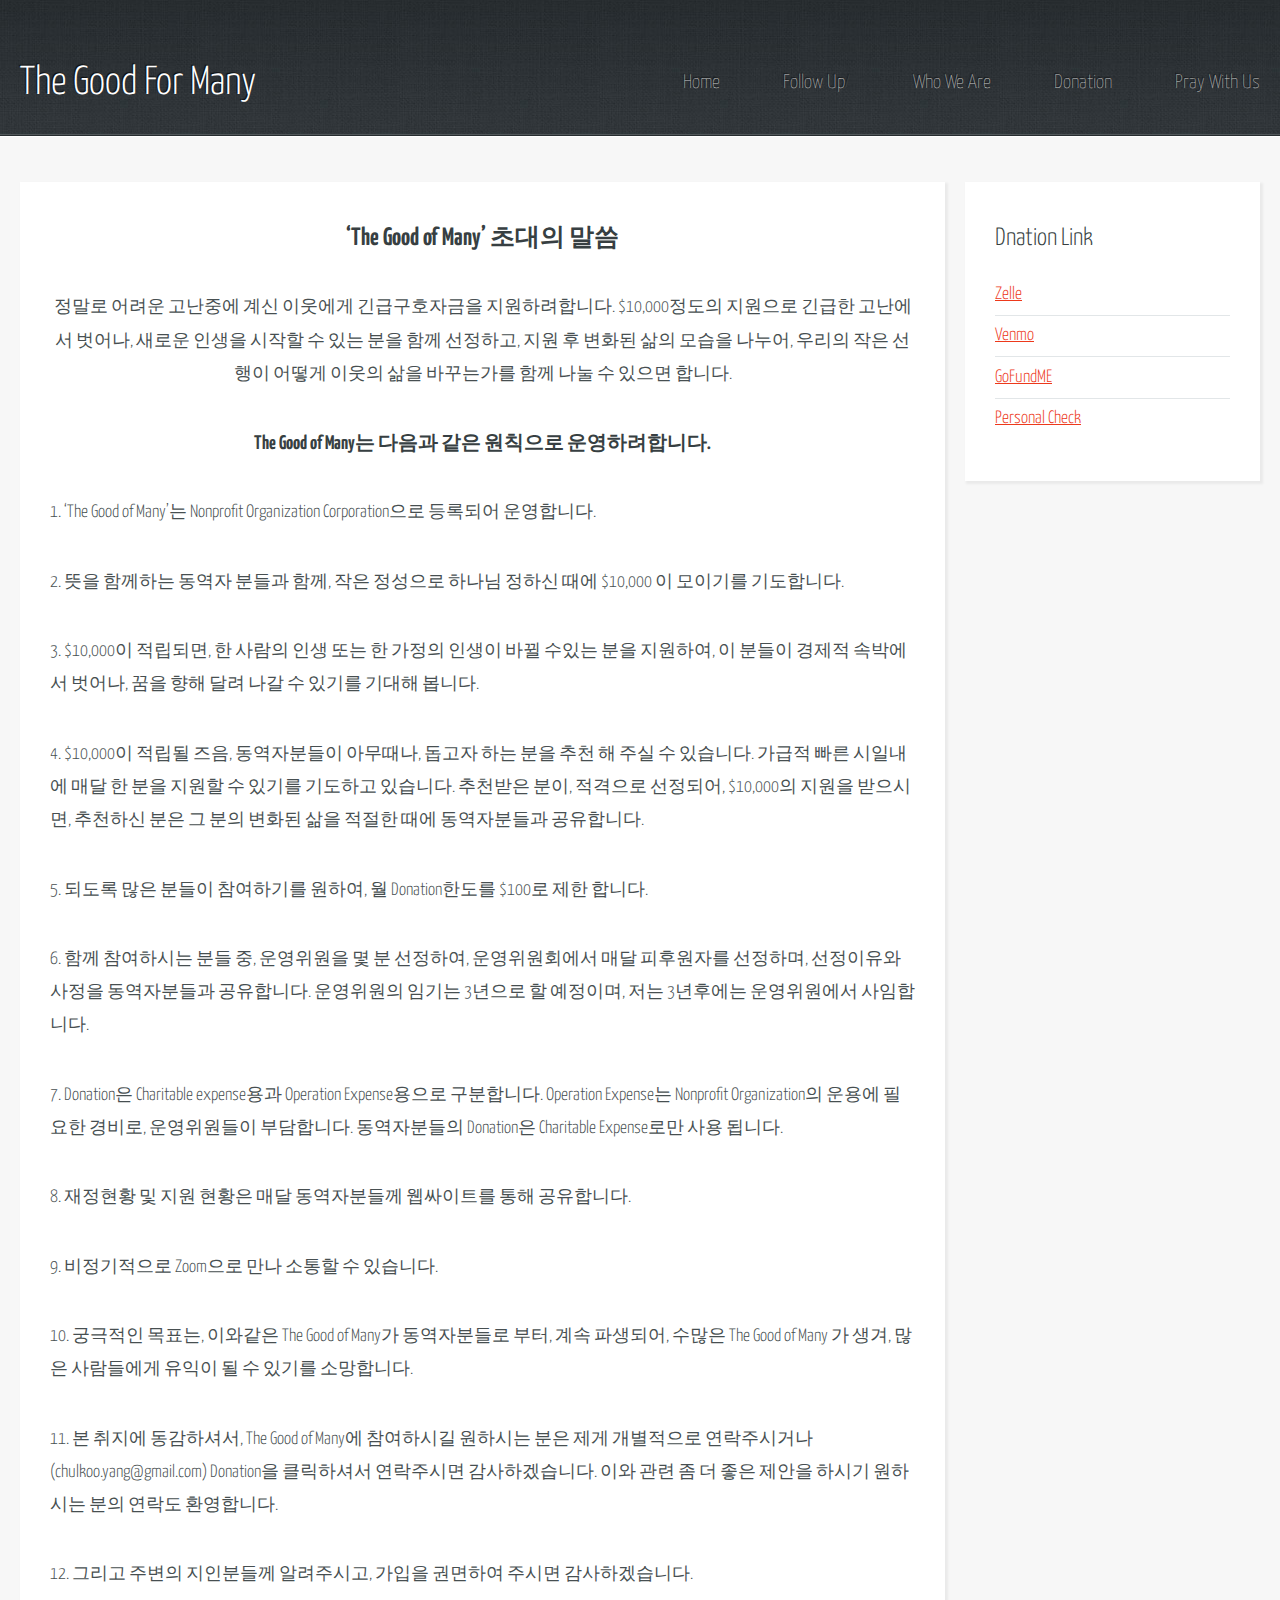
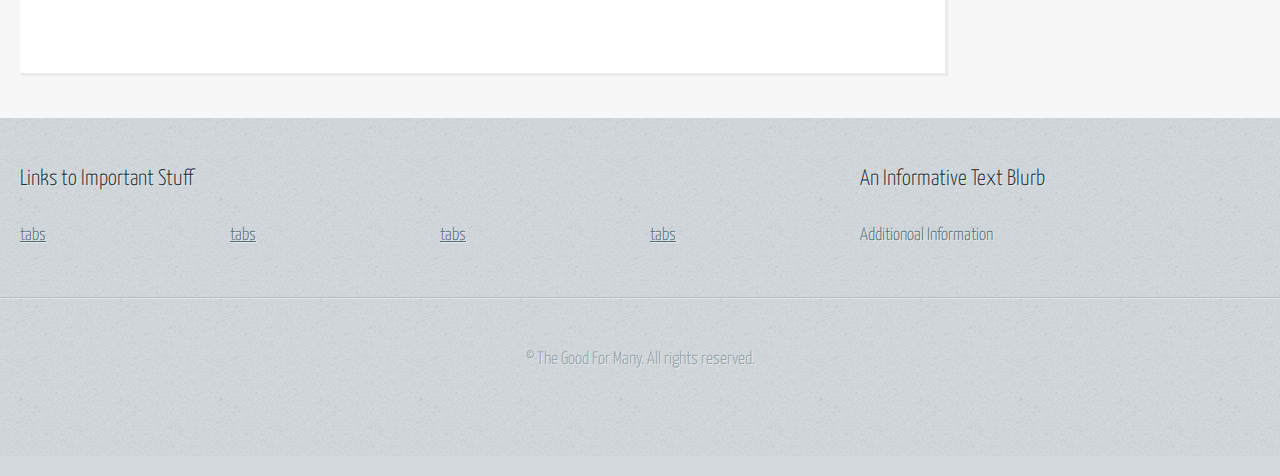
==== Donation.html @ 24450731 "Letter Edited" ====
<!DOCTYPE HTML>
<!--
	Halcyonic by HTML5 UP
	html5up.net | @ajlkn
	Free for personal and commercial use under the CCA 3.0 license (html5up.net/license)
-->
<html>

<head>
	<title>Two Column 1 - Halcyonic by HTML5 UP</title>
	<meta charset="utf-8" />
	<meta name="viewport" content="width=device-width, initial-scale=1, user-scalable=no" />
	<link rel="stylesheet" href="assets/css/main.css" />
</head>

<body class="subpage">
	<div id="page-wrapper">

		<!-- Header -->
		<section id="header">
			<div class="container">
				<div class="row">
					<div class="col-12">

						<!-- Logo -->
						<h1><a href="index.html" id="logo">The Good For Many</a></h1>

						<!-- Nav -->
						<nav id="nav">
							<a href="index.html">Home</a>
							<a href="Follow_Up.html">Follow Up</a>/
							<a href="Who_We_Are.html">Who We Are</a>
							<a href="Donation.html">Donation</a>
							<a href="Pray_With_Us.html">Pray With Us</a>
						</nav>

					</div>
				</div>
			</div>
		</section>

		<!-- Content -->
		<section id="content">
			<div class="container">
				<div class="row">
					<div class="col-9 col-12-medium">

						<!-- Main Content -->
						<section style="text-align: center;">
							<header>
								<h2 style="font-weight: bold;">‘The Good of Many’ 초대의 말씀</h2>
								<p> </p>
								<p>정말로 어려운 고난중에 계신 이웃에게 긴급구호자금을 지원하려합니다.
									$10,000정도의 지원으로 긴급한 고난에서 벗어나, 새로운 인생을 시작할 수 있는 분을 함께
									선정하고, 지원 후 변화된 삶의 모습을 나누어, 우리의 작은 선행이 어떻게 이웃의 삶을 바꾸는가를
									함께 나눌 수 있으면 합니다.</p>
									<p> </p>
									<p> </p>
									<p> </p>
							</header>
							<main style="text-align: left;">
								<h3 style="color: #373f42; font-weight: bold; text-align: center;">The Good of Many는 다음과 같은 원칙으로 운영하려합니다.</h3>
								<p> </p>
								<p>
									1. ‘The Good of Many’는 Nonprofit Organization Corporation으로 등록되어 운영합니다.
								</p>
								<p>
									2. 뜻을 함께하는 동역자 분들과 함께, 작은 정성으로 하나님 정하신 때에 $10,000 이
									모이기를 기도합니다.
								</p>
								<p>
									3. $10,000이 적립되면, 한 사람의 인생 또는 한 가정의 인생이 바뀔 수있는 분을 지원하여, 이
									분들이 경제적 속박에서 벗어나, 꿈을 향해 달려 나갈 수 있기를 기대해 봅니다.
								</p>
								<p>
									4. $10,000이 적립될 즈음, 동역자분들이 아무때나, 돕고자 하는 분을 추천 해 주실 수
									있습니다. 가급적 빠른 시일내에 매달 한 분을 지원할 수 있기를 기도하고 있습니다.
									추천받은 분이, 적격으로 선정되어, $10,000의 지원을 받으시면, 추천하신 분은 그 분의
									변화된 삶을 적절한 때에 동역자분들과 공유합니다.
								</p>
								<p>
									5. 되도록 많은 분들이 참여하기를 원하여, 월 Donation한도를 $100로 제한 합니다.
								</p>
								<p>6. 함께 참여하시는 분들 중, 운영위원을 몇 분 선정하여, 운영위원회에서 매달 피후원자를
									선정하며, 선정이유와 사정을 동역자분들과 공유합니다. 운영위원의 임기는 3년으로 할
									예정이며, 저는 3년후에는 운영위원에서 사임합니다.
								</p>
								<p>7. Donation은 Charitable expense용과 Operation Expense용으로 구분합니다.
									Operation Expense는 Nonprofit Organization의 운용에 필요한 경비로, 운영위원들이
									부담합니다. 동역자분들의 Donation은 Charitable Expense로만 사용 됩니다.
								</p>
								<p>8. 재정현황 및 지원 현황은 매달 동역자분들께 웹싸이트를 통해 공유합니다.
								</p>
								<p>9. 비정기적으로 Zoom으로 만나 소통할 수 있습니다.
								</p>
								<p>10. 궁극적인 목표는, 이와같은 The Good of Many가 동역자분들로 부터, 계속 파생되어, 수많은
									The Good of Many 가 생겨, 많은 사람들에게 유익이 될 수 있기를 소망합니다.
								</p>
								<p>11. 본 취지에 동감하셔서, The Good of Many에 참여하시길 원하시는 분은 제게 개별적으로
									연락주시거나 (chulkoo.yang@gmail.com) Donation을 클릭하셔서 연락주시면
									감사하겠습니다. 이와 관련 좀 더 좋은 제안을 하시기 원하시는 분의 연락도 환영합니다.
								</p>
								<p>12. 그리고 주변의 지인분들께 알려주시고, 가입을 권면하여 주시면 감사하겠습니다.</p>
							</main>
						</section>

					</div>
					<div class="col-3 col-12-medium">

						<!-- Sidebar -->
						<section>
							<header>
								<h2>Dnation Link</h2>
							</header>
							<ul class="link-list">
								<li><a href="#">Zelle</a></li>
								<li><a href="#">Venmo</a></li>
								<li><a href="#">GoFundME</a></li>
								<li><a href="#">Personal Check</a></li>
							</ul>
						</section>

					</div>
				</div>
			</div>
		</section>

		<!-- Footer -->
		<section id="footer">
			<div class="container">
				<div class="row">
					<div class="col-8 col-12-medium">

						<!-- Links -->
						<section>
							<h2>Links to Important Stuff</h2>
							<div>
								<div class="row">
									<div class="col-3 col-12-small">
										<ul class="link-list last-child">
											<li><a href="#">tabs</a></li>
										</ul>
									</div>
									<div class="col-3 col-12-small">
										<ul class="link-list last-child">
											<li><a href="#">tabs</a></li>
										</ul>
									</div>
									<div class="col-3 col-12-small">
										<ul class="link-list last-child">
											<li><a href="#">tabs</a></li>
										</ul>
									</div>
									<div class="col-3 col-12-small">
										<ul class="link-list last-child">
											<li><a href="#">tabs</a></li>
										</ul>
									</div>
								</div>
							</div>
						</section>

					</div>
					<div class="col-4 col-12-medium imp-medium">

						<!-- Blurb -->
						<section>
							<h2>An Informative Text Blurb</h2>
							<p>
								Additionoal Information
							</p>
						</section>

					</div>
				</div>
			</div>
		</section>

		<!-- Copyright -->
		<div id="copyright">
			&copy; The Good For Many. All rights reserved.</a>
		</div>

	</div>

	<!-- Scripts -->
	<script src="assets/js/jquery.min.js"></script>
	<script src="assets/js/browser.min.js"></script>
	<script src="assets/js/breakpoints.min.js"></script>
	<script src="assets/js/util.js"></script>
	<script src="assets/js/main.js"></script>

</body>

</html>
---- assets/css/main.css ----
@import url("https://fonts.googleapis.com/css?family=Yanone+Kaffeesatz:400,300,200");

/*
	Halcyonic by HTML5 UP
	html5up.net | @ajlkn
	Free for personal and commercial use under the CCA 3.0 license (html5up.net/license)
*/

html,
body,
div,
span,
applet,
object,
iframe,
h1,
h2,
h3,
h4,
h5,
h6,
p,
blockquote,
pre,
a,
abbr,
acronym,
address,
big,
cite,
code,
del,
dfn,
em,
img,
ins,
kbd,
q,
s,
samp,
small,
strike,
strong,
sub,
sup,
tt,
var,
b,
u,
i,
center,
dl,
dt,
dd,
ol,
ul,
li,
fieldset,
form,
label,
legend,
table,
caption,
tbody,
tfoot,
thead,
tr,
th,
td,
article,
aside,
canvas,
details,
embed,
figure,
figcaption,
footer,
header,
hgroup,
menu,
nav,
output,
ruby,
section,
summary,
time,
mark,
audio,
video {
	margin: 0;
	padding: 0;
	border: 0;
	font-size: 100%;
	font: inherit;
	vertical-align: baseline;
}

article,
aside,
details,
figcaption,
figure,
footer,
header,
hgroup,
menu,
nav,
section {
	display: block;
}

body {
	line-height: 1;
}

ol,
ul {
	list-style: none;
}

blockquote,
q {
	quotes: none;
}

blockquote:before,
blockquote:after,
q:before,
q:after {
	content: '';
	content: none;
}

table {
	border-collapse: collapse;
	border-spacing: 0;
}

body {
	-webkit-text-size-adjust: none;
}

mark {
	background-color: transparent;
	color: inherit;
}

input::-moz-focus-inner {
	border: 0;
	padding: 0;
}

input,
select,
textarea {
	-moz-appearance: none;
	-webkit-appearance: none;
	-ms-appearance: none;
	appearance: none;
}

/* Basic */

html {
	box-sizing: border-box;
}

*,
*:before,
*:after {
	box-sizing: inherit;
}

body {
	background: #D4D9DD url("images/bg03.jpg");
	color: #474f51;
	font-size: 13.5pt;
	font-family: 'Yanone Kaffeesatz';
	line-height: 1.85em;
	font-weight: 300;
}

input,
textarea,
select {
	color: #474f51;
	font-size: 13.5pt;
	font-family: 'Yanone Kaffeesatz';
	line-height: 1.85em;
	font-weight: 300;
}

ul,
ol,
p,
dl {
	margin: 0 0 2em 0;
}

a {
	text-decoration: underline;
}

a:hover {
	text-decoration: none;
}

section> :last-child,
section:last-child,
.last-child {
	margin-bottom: 0 !important;
}

/* Container */

.container {
	margin: 0 auto;
	max-width: 100%;
	width: 1200px;
}

@media screen and (max-width: 1680px) {

	.container {
		width: 1200px;
	}

}

@media screen and (max-width: 1280px) {

	.container {
		width: calc(100% - 40px);
	}

}

@media screen and (max-width: 980px) {

	.container {
		width: calc(100% - 50px);
	}

}

@media screen and (max-width: 736px) {

	.container {
		width: calc(100% - 40px);
	}

}

/* Row */

.row {
	display: flex;
	flex-wrap: wrap;
	box-sizing: border-box;
	align-items: stretch;
}

.row>* {
	box-sizing: border-box;
}

.row.gtr-uniform>*> :last-child {
	margin-bottom: 0;
}

.row.aln-left {
	justify-content: flex-start;
}

.row.aln-center {
	justify-content: center;
}

.row.aln-right {
	justify-content: flex-end;
}

.row.aln-top {
	align-items: flex-start;
}

.row.aln-middle {
	align-items: center;
}

.row.aln-bottom {
	align-items: flex-end;
}

.row>.imp {
	order: -1;
}

.row>.col-1 {
	width: 8.33333%;
}

.row>.off-1 {
	margin-left: 8.33333%;
}

.row>.col-2 {
	width: 16.66667%;
}

.row>.off-2 {
	margin-left: 16.66667%;
}

.row>.col-3 {
	width: 25%;
}

.row>.off-3 {
	margin-left: 25%;
}

.row>.col-4 {
	width: 33.33333%;
}

.row>.off-4 {
	margin-left: 33.33333%;
}

.row>.col-5 {
	width: 41.66667%;
}

.row>.off-5 {
	margin-left: 41.66667%;
}

.row>.col-6 {
	width: 50%;
}

.row>.off-6 {
	margin-left: 50%;
}

.row>.col-7 {
	width: 58.33333%;
}

.row>.off-7 {
	margin-left: 58.33333%;
}

.row>.col-8 {
	width: 66.66667%;
}

.row>.off-8 {
	margin-left: 66.66667%;
}

.row>.col-9 {
	width: 75%;
}

.row>.off-9 {
	margin-left: 75%;
}

.row>.col-10 {
	width: 83.33333%;
}

.row>.off-10 {
	margin-left: 83.33333%;
}

.row>.col-11 {
	width: 91.66667%;
}

.row>.off-11 {
	margin-left: 91.66667%;
}

.row>.col-12 {
	width: 100%;
}

.row>.off-12 {
	margin-left: 100%;
}

.row.gtr-0 {
	margin-top: 0px;
	margin-left: 0px;
}

.row.gtr-0>* {
	padding: 0px 0 0 0px;
}

.row.gtr-0.gtr-uniform {
	margin-top: 0px;
}

.row.gtr-0.gtr-uniform>* {
	padding-top: 0px;
}

.row.gtr-25 {
	margin-top: -6.25px;
	margin-left: -6.25px;
}

.row.gtr-25>* {
	padding: 6.25px 0 0 6.25px;
}

.row.gtr-25.gtr-uniform {
	margin-top: -6.25px;
}

.row.gtr-25.gtr-uniform>* {
	padding-top: 6.25px;
}

.row.gtr-50 {
	margin-top: -12.5px;
	margin-left: -12.5px;
}

.row.gtr-50>* {
	padding: 12.5px 0 0 12.5px;
}

.row.gtr-50.gtr-uniform {
	margin-top: -12.5px;
}

.row.gtr-50.gtr-uniform>* {
	padding-top: 12.5px;
}

.row {
	margin-top: -25px;
	margin-left: -25px;
}

.row>* {
	padding: 25px 0 0 25px;
}

.row.gtr-uniform {
	margin-top: -25px;
}

.row.gtr-uniform>* {
	padding-top: 25px;
}

.row.gtr-150 {
	margin-top: -37.5px;
	margin-left: -37.5px;
}

.row.gtr-150>* {
	padding: 37.5px 0 0 37.5px;
}

.row.gtr-150.gtr-uniform {
	margin-top: -37.5px;
}

.row.gtr-150.gtr-uniform>* {
	padding-top: 37.5px;
}

.row.gtr-200 {
	margin-top: -50px;
	margin-left: -50px;
}

.row.gtr-200>* {
	padding: 50px 0 0 50px;
}

.row.gtr-200.gtr-uniform {
	margin-top: -50px;
}

.row.gtr-200.gtr-uniform>* {
	padding-top: 50px;
}

@media screen and (max-width: 1680px) {

	.row {
		display: flex;
		flex-wrap: wrap;
		box-sizing: border-box;
		align-items: stretch;
	}

	.row>* {
		box-sizing: border-box;
	}

	.row.gtr-uniform>*> :last-child {
		margin-bottom: 0;
	}

	.row.aln-left {
		justify-content: flex-start;
	}

	.row.aln-center {
		justify-content: center;
	}

	.row.aln-right {
		justify-content: flex-end;
	}

	.row.aln-top {
		align-items: flex-start;
	}

	.row.aln-middle {
		align-items: center;
	}

	.row.aln-bottom {
		align-items: flex-end;
	}

	.row>.imp-xlarge {
		order: -1;
	}

	.row>.col-1-xlarge {
		width: 8.33333%;
	}

	.row>.off-1-xlarge {
		margin-left: 8.33333%;
	}

	.row>.col-2-xlarge {
		width: 16.66667%;
	}

	.row>.off-2-xlarge {
		margin-left: 16.66667%;
	}

	.row>.col-3-xlarge {
		width: 25%;
	}

	.row>.off-3-xlarge {
		margin-left: 25%;
	}

	.row>.col-4-xlarge {
		width: 33.33333%;
	}

	.row>.off-4-xlarge {
		margin-left: 33.33333%;
	}

	.row>.col-5-xlarge {
		width: 41.66667%;
	}

	.row>.off-5-xlarge {
		margin-left: 41.66667%;
	}

	.row>.col-6-xlarge {
		width: 50%;
	}

	.row>.off-6-xlarge {
		margin-left: 50%;
	}

	.row>.col-7-xlarge {
		width: 58.33333%;
	}

	.row>.off-7-xlarge {
		margin-left: 58.33333%;
	}

	.row>.col-8-xlarge {
		width: 66.66667%;
	}

	.row>.off-8-xlarge {
		margin-left: 66.66667%;
	}

	.row>.col-9-xlarge {
		width: 75%;
	}

	.row>.off-9-xlarge {
		margin-left: 75%;
	}

	.row>.col-10-xlarge {
		width: 83.33333%;
	}

	.row>.off-10-xlarge {
		margin-left: 83.33333%;
	}

	.row>.col-11-xlarge {
		width: 91.66667%;
	}

	.row>.off-11-xlarge {
		margin-left: 91.66667%;
	}

	.row>.col-12-xlarge {
		width: 100%;
	}

	.row>.off-12-xlarge {
		margin-left: 100%;
	}

	.row.gtr-0 {
		margin-top: 0px;
		margin-left: 0px;
	}

	.row.gtr-0>* {
		padding: 0px 0 0 0px;
	}

	.row.gtr-0.gtr-uniform {
		margin-top: 0px;
	}

	.row.gtr-0.gtr-uniform>* {
		padding-top: 0px;
	}

	.row.gtr-25 {
		margin-top: -6.25px;
		margin-left: -6.25px;
	}

	.row.gtr-25>* {
		padding: 6.25px 0 0 6.25px;
	}

	.row.gtr-25.gtr-uniform {
		margin-top: -6.25px;
	}

	.row.gtr-25.gtr-uniform>* {
		padding-top: 6.25px;
	}

	.row.gtr-50 {
		margin-top: -12.5px;
		margin-left: -12.5px;
	}

	.row.gtr-50>* {
		padding: 12.5px 0 0 12.5px;
	}

	.row.gtr-50.gtr-uniform {
		margin-top: -12.5px;
	}

	.row.gtr-50.gtr-uniform>* {
		padding-top: 12.5px;
	}

	.row {
		margin-top: -25px;
		margin-left: -25px;
	}

	.row>* {
		padding: 25px 0 0 25px;
	}

	.row.gtr-uniform {
		margin-top: -25px;
	}

	.row.gtr-uniform>* {
		padding-top: 25px;
	}

	.row.gtr-150 {
		margin-top: -37.5px;
		margin-left: -37.5px;
	}

	.row.gtr-150>* {
		padding: 37.5px 0 0 37.5px;
	}

	.row.gtr-150.gtr-uniform {
		margin-top: -37.5px;
	}

	.row.gtr-150.gtr-uniform>* {
		padding-top: 37.5px;
	}

	.row.gtr-200 {
		margin-top: -50px;
		margin-left: -50px;
	}

	.row.gtr-200>* {
		padding: 50px 0 0 50px;
	}

	.row.gtr-200.gtr-uniform {
		margin-top: -50px;
	}

	.row.gtr-200.gtr-uniform>* {
		padding-top: 50px;
	}

}

@media screen and (max-width: 1280px) {

	.row {
		display: flex;
		flex-wrap: wrap;
		box-sizing: border-box;
		align-items: stretch;
	}

	.row>* {
		box-sizing: border-box;
	}

	.row.gtr-uniform>*> :last-child {
		margin-bottom: 0;
	}

	.row.aln-left {
		justify-content: flex-start;
	}

	.row.aln-center {
		justify-content: center;
	}

	.row.aln-right {
		justify-content: flex-end;
	}

	.row.aln-top {
		align-items: flex-start;
	}

	.row.aln-middle {
		align-items: center;
	}

	.row.aln-bottom {
		align-items: flex-end;
	}

	.row>.imp-large {
		order: -1;
	}

	.row>.col-1-large {
		width: 8.33333%;
	}

	.row>.off-1-large {
		margin-left: 8.33333%;
	}

	.row>.col-2-large {
		width: 16.66667%;
	}

	.row>.off-2-large {
		margin-left: 16.66667%;
	}

	.row>.col-3-large {
		width: 25%;
	}

	.row>.off-3-large {
		margin-left: 25%;
	}

	.row>.col-4-large {
		width: 33.33333%;
	}

	.row>.off-4-large {
		margin-left: 33.33333%;
	}

	.row>.col-5-large {
		width: 41.66667%;
	}

	.row>.off-5-large {
		margin-left: 41.66667%;
	}

	.row>.col-6-large {
		width: 50%;
	}

	.row>.off-6-large {
		margin-left: 50%;
	}

	.row>.col-7-large {
		width: 58.33333%;
	}

	.row>.off-7-large {
		margin-left: 58.33333%;
	}

	.row>.col-8-large {
		width: 66.66667%;
	}

	.row>.off-8-large {
		margin-left: 66.66667%;
	}

	.row>.col-9-large {
		width: 75%;
	}

	.row>.off-9-large {
		margin-left: 75%;
	}

	.row>.col-10-large {
		width: 83.33333%;
	}

	.row>.off-10-large {
		margin-left: 83.33333%;
	}

	.row>.col-11-large {
		width: 91.66667%;
	}

	.row>.off-11-large {
		margin-left: 91.66667%;
	}

	.row>.col-12-large {
		width: 100%;
	}

	.row>.off-12-large {
		margin-left: 100%;
	}

	.row.gtr-0 {
		margin-top: 0px;
		margin-left: 0px;
	}

	.row.gtr-0>* {
		padding: 0px 0 0 0px;
	}

	.row.gtr-0.gtr-uniform {
		margin-top: 0px;
	}

	.row.gtr-0.gtr-uniform>* {
		padding-top: 0px;
	}

	.row.gtr-25 {
		margin-top: -5px;
		margin-left: -5px;
	}

	.row.gtr-25>* {
		padding: 5px 0 0 5px;
	}

	.row.gtr-25.gtr-uniform {
		margin-top: -5px;
	}

	.row.gtr-25.gtr-uniform>* {
		padding-top: 5px;
	}

	.row.gtr-50 {
		margin-top: -10px;
		margin-left: -10px;
	}

	.row.gtr-50>* {
		padding: 10px 0 0 10px;
	}

	.row.gtr-50.gtr-uniform {
		margin-top: -10px;
	}

	.row.gtr-50.gtr-uniform>* {
		padding-top: 10px;
	}

	.row {
		margin-top: -20px;
		margin-left: -20px;
	}

	.row>* {
		padding: 20px 0 0 20px;
	}

	.row.gtr-uniform {
		margin-top: -20px;
	}

	.row.gtr-uniform>* {
		padding-top: 20px;
	}

	.row.gtr-150 {
		margin-top: -30px;
		margin-left: -30px;
	}

	.row.gtr-150>* {
		padding: 30px 0 0 30px;
	}

	.row.gtr-150.gtr-uniform {
		margin-top: -30px;
	}

	.row.gtr-150.gtr-uniform>* {
		padding-top: 30px;
	}

	.row.gtr-200 {
		margin-top: -40px;
		margin-left: -40px;
	}

	.row.gtr-200>* {
		padding: 40px 0 0 40px;
	}

	.row.gtr-200.gtr-uniform {
		margin-top: -40px;
	}

	.row.gtr-200.gtr-uniform>* {
		padding-top: 40px;
	}

}

@media screen and (max-width: 980px) {

	.row {
		display: flex;
		flex-wrap: wrap;
		box-sizing: border-box;
		align-items: stretch;
	}

	.row>* {
		box-sizing: border-box;
	}

	.row.gtr-uniform>*> :last-child {
		margin-bottom: 0;
	}

	.row.aln-left {
		justify-content: flex-start;
	}

	.row.aln-center {
		justify-content: center;
	}

	.row.aln-right {
		justify-content: flex-end;
	}

	.row.aln-top {
		align-items: flex-start;
	}

	.row.aln-middle {
		align-items: center;
	}

	.row.aln-bottom {
		align-items: flex-end;
	}

	.row>.imp-medium {
		order: -1;
	}

	.row>.col-1-medium {
		width: 8.33333%;
	}

	.row>.off-1-medium {
		margin-left: 8.33333%;
	}

	.row>.col-2-medium {
		width: 16.66667%;
	}

	.row>.off-2-medium {
		margin-left: 16.66667%;
	}

	.row>.col-3-medium {
		width: 25%;
	}

	.row>.off-3-medium {
		margin-left: 25%;
	}

	.row>.col-4-medium {
		width: 33.33333%;
	}

	.row>.off-4-medium {
		margin-left: 33.33333%;
	}

	.row>.col-5-medium {
		width: 41.66667%;
	}

	.row>.off-5-medium {
		margin-left: 41.66667%;
	}

	.row>.col-6-medium {
		width: 50%;
	}

	.row>.off-6-medium {
		margin-left: 50%;
	}

	.row>.col-7-medium {
		width: 58.33333%;
	}

	.row>.off-7-medium {
		margin-left: 58.33333%;
	}

	.row>.col-8-medium {
		width: 66.66667%;
	}

	.row>.off-8-medium {
		margin-left: 66.66667%;
	}

	.row>.col-9-medium {
		width: 75%;
	}

	.row>.off-9-medium {
		margin-left: 75%;
	}

	.row>.col-10-medium {
		width: 83.33333%;
	}

	.row>.off-10-medium {
		margin-left: 83.33333%;
	}

	.row>.col-11-medium {
		width: 91.66667%;
	}

	.row>.off-11-medium {
		margin-left: 91.66667%;
	}

	.row>.col-12-medium {
		width: 100%;
	}

	.row>.off-12-medium {
		margin-left: 100%;
	}

	.row.gtr-0 {
		margin-top: 0px;
		margin-left: 0px;
	}

	.row.gtr-0>* {
		padding: 0px 0 0 0px;
	}

	.row.gtr-0.gtr-uniform {
		margin-top: 0px;
	}

	.row.gtr-0.gtr-uniform>* {
		padding-top: 0px;
	}

	.row.gtr-25 {
		margin-top: -6.25px;
		margin-left: -6.25px;
	}

	.row.gtr-25>* {
		padding: 6.25px 0 0 6.25px;
	}

	.row.gtr-25.gtr-uniform {
		margin-top: -6.25px;
	}

	.row.gtr-25.gtr-uniform>* {
		padding-top: 6.25px;
	}

	.row.gtr-50 {
		margin-top: -12.5px;
		margin-left: -12.5px;
	}

	.row.gtr-50>* {
		padding: 12.5px 0 0 12.5px;
	}

	.row.gtr-50.gtr-uniform {
		margin-top: -12.5px;
	}

	.row.gtr-50.gtr-uniform>* {
		padding-top: 12.5px;
	}

	.row {
		margin-top: -25px;
		margin-left: -25px;
	}

	.row>* {
		padding: 25px 0 0 25px;
	}

	.row.gtr-uniform {
		margin-top: -25px;
	}

	.row.gtr-uniform>* {
		padding-top: 25px;
	}

	.row.gtr-150 {
		margin-top: -37.5px;
		margin-left: -37.5px;
	}

	.row.gtr-150>* {
		padding: 37.5px 0 0 37.5px;
	}

	.row.gtr-150.gtr-uniform {
		margin-top: -37.5px;
	}

	.row.gtr-150.gtr-uniform>* {
		padding-top: 37.5px;
	}

	.row.gtr-200 {
		margin-top: -50px;
		margin-left: -50px;
	}

	.row.gtr-200>* {
		padding: 50px 0 0 50px;
	}

	.row.gtr-200.gtr-uniform {
		margin-top: -50px;
	}

	.row.gtr-200.gtr-uniform>* {
		padding-top: 50px;
	}

}

@media screen and (max-width: 736px) {

	.row {
		display: flex;
		flex-wrap: wrap;
		box-sizing: border-box;
		align-items: stretch;
	}

	.row>* {
		box-sizing: border-box;
	}

	.row.gtr-uniform>*> :last-child {
		margin-bottom: 0;
	}

	.row.aln-left {
		justify-content: flex-start;
	}

	.row.aln-center {
		justify-content: center;
	}

	.row.aln-right {
		justify-content: flex-end;
	}

	.row.aln-top {
		align-items: flex-start;
	}

	.row.aln-middle {
		align-items: center;
	}

	.row.aln-bottom {
		align-items: flex-end;
	}

	.row>.imp-small {
		order: -1;
	}

	.row>.col-1-small {
		width: 8.33333%;
	}

	.row>.off-1-small {
		margin-left: 8.33333%;
	}

	.row>.col-2-small {
		width: 16.66667%;
	}

	.row>.off-2-small {
		margin-left: 16.66667%;
	}

	.row>.col-3-small {
		width: 25%;
	}

	.row>.off-3-small {
		margin-left: 25%;
	}

	.row>.col-4-small {
		width: 33.33333%;
	}

	.row>.off-4-small {
		margin-left: 33.33333%;
	}

	.row>.col-5-small {
		width: 41.66667%;
	}

	.row>.off-5-small {
		margin-left: 41.66667%;
	}

	.row>.col-6-small {
		width: 50%;
	}

	.row>.off-6-small {
		margin-left: 50%;
	}

	.row>.col-7-small {
		width: 58.33333%;
	}

	.row>.off-7-small {
		margin-left: 58.33333%;
	}

	.row>.col-8-small {
		width: 66.66667%;
	}

	.row>.off-8-small {
		margin-left: 66.66667%;
	}

	.row>.col-9-small {
		width: 75%;
	}

	.row>.off-9-small {
		margin-left: 75%;
	}

	.row>.col-10-small {
		width: 83.33333%;
	}

	.row>.off-10-small {
		margin-left: 83.33333%;
	}

	.row>.col-11-small {
		width: 91.66667%;
	}

	.row>.off-11-small {
		margin-left: 91.66667%;
	}

	.row>.col-12-small {
		width: 100%;
	}

	.row>.off-12-small {
		margin-left: 100%;
	}

	.row.gtr-0 {
		margin-top: 0px;
		margin-left: 0px;
	}

	.row.gtr-0>* {
		padding: 0px 0 0 0px;
	}

	.row.gtr-0.gtr-uniform {
		margin-top: 0px;
	}

	.row.gtr-0.gtr-uniform>* {
		padding-top: 0px;
	}

	.row.gtr-25 {
		margin-top: -5px;
		margin-left: -5px;
	}

	.row.gtr-25>* {
		padding: 5px 0 0 5px;
	}

	.row.gtr-25.gtr-uniform {
		margin-top: -5px;
	}

	.row.gtr-25.gtr-uniform>* {
		padding-top: 5px;
	}

	.row.gtr-50 {
		margin-top: -10px;
		margin-left: -10px;
	}

	.row.gtr-50>* {
		padding: 10px 0 0 10px;
	}

	.row.gtr-50.gtr-uniform {
		margin-top: -10px;
	}

	.row.gtr-50.gtr-uniform>* {
		padding-top: 10px;
	}

	.row {
		margin-top: -20px;
		margin-left: -20px;
	}

	.row>* {
		padding: 20px 0 0 20px;
	}

	.row.gtr-uniform {
		margin-top: -20px;
	}

	.row.gtr-uniform>* {
		padding-top: 20px;
	}

	.row.gtr-150 {
		margin-top: -30px;
		margin-left: -30px;
	}

	.row.gtr-150>* {
		padding: 30px 0 0 30px;
	}

	.row.gtr-150.gtr-uniform {
		margin-top: -30px;
	}

	.row.gtr-150.gtr-uniform>* {
		padding-top: 30px;
	}

	.row.gtr-200 {
		margin-top: -40px;
		margin-left: -40px;
	}

	.row.gtr-200>* {
		padding: 40px 0 0 40px;
	}

	.row.gtr-200.gtr-uniform {
		margin-top: -40px;
	}

	.row.gtr-200.gtr-uniform>* {
		padding-top: 40px;
	}

}

/* Multi-use */

.link-list li {
	padding: 0.2em 0 0.2em 0;
}

.link-list li:first-child {
	padding-top: 0 !important;
	border-top: 0 !important;
}

.link-list li:last-child {
	padding-bottom: 0 !important;
	border-bottom: 0 !important;
}

.quote-list li {
	padding: 1em 0 1em 0;
	overflow: hidden;
}

.quote-list li:first-child {
	padding-top: 0 !important;
	border-top: 0 !important;
}

.quote-list li:last-child {
	padding-bottom: 0 !important;
	border-bottom: 0 !important;
}

.quote-list li img {
	float: left;
}

.quote-list li p {
	margin: 0 0 0 90px;
	font-size: 1.2em;
	font-style: italic;
}

.quote-list li span {
	display: block;
	margin-left: 90px;
	font-size: 0.9em;
	font-weight: 400;
}

.check-list li {
	padding: 0.7em 0 0.7em 45px;
	font-size: 1.2em;
	background: url("images/icon-checkmark.png") 0px 1.05em no-repeat;
}

.check-list li:first-child {
	padding-top: 0 !important;
	border-top: 0 !important;
	background-position: 0 0.3em;
}

.check-list li:last-child {
	padding-bottom: 0 !important;
	border-bottom: 0 !important;
}

.feature-image {
	display: block;
	margin: 0 0 2em 0;
	outline: 0;
}

.feature-image img {
	display: block;
	width: 100%;
}

.bordered-feature-image {
	display: block;
	background: #fff url("images/bg04.png");
	padding: 10px;
	box-shadow: 3px 3px 3px 1px rgba(0, 0, 0, 0.15);
	margin: 0 0 1.5em 0;
	outline: 0;
}

.bordered-feature-image img {
	display: block;
	width: 100%;
}

.button-large {
	background-image: -moz-linear-gradient(top, #ed391b, #ce1a00);
	background-image: -webkit-linear-gradient(top, #ed391b, #ce1a00);
	background-image: -ms-linear-gradient(top, #ed391b, #ce1a00);
	background-image: linear-gradient(top, #ed391b, #ce1a00);
	display: inline-block;
	background-color: #ed391b;
	color: #fff;
	text-decoration: none;
	font-size: 1.75em;
	height: 2em;
	line-height: 2.125em;
	font-weight: 300;
	padding: 0 45px;
	outline: 0;
	border-radius: 10px;
	box-shadow: inset 0px 0px 0px 1px rgba(0, 0, 0, 0.75), inset 0px 2px 0px 0px rgba(255, 192, 192, 0.5), inset 0px 0px 0px 2px rgba(255, 96, 96, 0.85), 3px 3px 3px 1px rgba(0, 0, 0, 0.15);
	text-shadow: -1px -1px 1px rgba(0, 0, 0, 0.5);
}

.button-large:hover {
	background-image: -moz-linear-gradient(top, #fd492b, #de2a10);
	background-image: -webkit-linear-gradient(top, #fd492b, #de2a10);
	background-image: -ms-linear-gradient(top, #fd492b, #de2a10);
	background-image: linear-gradient(top, #fd492b, #de2a10);
	background-color: #fd492b;
	box-shadow: inset 0px 0px 0px 1px rgba(0, 0, 0, 0.75), inset 0px 2px 0px 0px rgba(255, 192, 192, 0.5), inset 0px 0px 0px 2px rgba(255, 96, 96, 0.85), 3px 3px 3px 1px rgba(0, 0, 0, 0.15);
}

.button-large:active {
	background-image: -moz-linear-gradient(top, #ce1a00, #ed391b);
	background-image: -webkit-linear-gradient(top, #ce1a00, #ed391b);
	background-image: -ms-linear-gradient(top, #ce1a00, #ed391b);
	background-image: linear-gradient(top, #ce1a00, #ed391b);
	background-color: #ce1a00;
	box-shadow: inset 0px 0px 0px 1px rgba(0, 0, 0, 0.75), inset 0px 2px 0px 0px rgba(255, 192, 192, 0.5), inset 0px 0px 0px 2px rgba(255, 96, 96, 0.85), 3px 3px 3px 1px rgba(0, 0, 0, 0.15);
}

/* Header */

#header {
	position: relative;
	background: #3B4346 url("images/bg01.jpg");
	border-bottom: solid 1px #272d30;
	box-shadow: inset 0px -1px 0px 0px #51575a;
	text-shadow: -1px -1px 1px rgba(0, 0, 0, 0.75);
}

#header>.container {
	position: relative;
	min-height: 155px;
}

#header h1 {
	position: absolute;
	left: 0;
	bottom: 35px;
	font-size: 2.75em;
}

#header h1 a {
	color: #fff;
	text-decoration: none;
}

#header nav {
	position: absolute;
	right: 0;
	bottom: 35px;
	font-weight: 200;
}

#header nav a {
	color: #c6c8c8;
	text-decoration: none;
	font-size: 1.4em;
	margin-left: 60px;
	outline: 0;
}

#header nav a:hover {
	color: #f6f8f8;
}

.subpage #header>.container {
	height: 155px;
}

/* Banner */

#banner {
	border-top: solid 1px #222628;
	box-shadow: inset 0px 1px 0px 0px #3e484a;
	padding: 35px 0 35px 0;
	color: #fff;
}

#banner .bordered-feature-image {
	margin-bottom: 0;
}

#banner p {
	font-size: 2em;
	font-weight: 200;
	line-height: 1.25em;
	padding-right: 1em;
	margin: 0 0 1em 0;
}

/* Features */

#features {
	background: #353D40 url("images/bg02.jpg");
	border-bottom: solid 1px #272e31;
	padding: 45px 0 45px 0;
	text-shadow: -1px -1px 1px rgba(0, 0, 0, 0.75);
	color: #a0a8ab;
}

#features h2 {
	font-size: 1.25em;
	color: #fff;
	margin: 0 0 0.25em 0;
}

#features a {
	color: #e0e8eb;
}

#features strong {
	color: #fff;
}

.video-container {
	position: relative;
	width: 100%;
	/* 조절할 부모 요소의 너비를 설정합니다. */
	padding-bottom: 56.25%;
	/* 비율을 조절합니다. (높이 / 너비) * 100 */
	height: 0;
	overflow: hidden;
}

.video-container iframe {
	position: absolute;
	top: 0;
	left: 0;
	width: 100%;
	height: 100%;
}


/* Content */

#content {
	background: #f7f7f7;
	border-top: solid 1px #fff;
	padding: 45px 0 45px 0;
}

#content section {
	background: #fff;
	padding: 40px 30px 45px 30px;
	box-shadow: 2px 2px 2px 1px rgba(128, 128, 128, 0.1);
	margin: 0 0 25px 0;
}

#content h2 {
	font-size: 1.8em;
	color: #373f42;
	margin: 0 0 0.25em 0;
}

#content h3 {
	color: #96a9b5;
	font-size: 1.25em;
}

#content a {
	color: #ED391B;
}

#content header {
	margin: 0 0 2em 0;
}

#content .quote-list li {
	border-bottom: solid 1px #e2e6e8;
}

#content .link-list li {
	border-bottom: solid 1px #e2e6e8;
}

#content .check-list li {
	border-bottom: solid 1px #e2e6e8;
}

/* Footer */

#footer {
	padding: 45px 0 45px 0;
	text-shadow: 1px 1px 1px white;
	color: #546b76;
	text-shadow: 1px 1px 0px rgba(255, 255, 255, 0.5);
}

#footer h2 {
	font-size: 1.25em;
	color: #212f35;
	margin: 0 0 1em 0;
}

#footer a {
	color: #546b76;
}

#footer .quote-list li {
	border-top: solid 1px #e0e4e6;
	border-bottom: solid 1px #b5bec3;
}

#footer .link-list li {
	border-top: solid 1px #e0e4e6;
	border-bottom: solid 1px #b5bec3;
}

#footer .check-list li {
	border-top: solid 1px #e0e4e6;
	border-bottom: solid 1px #b5bec3;
}

/* Copyright */

#copyright {
	border-top: solid 1px #b5bec3;
	box-shadow: inset 0px 1px 0px 0px #e0e4e7;
	text-align: center;
	padding: 45px 0 80px 0;
	color: #8d9ca3;
	text-shadow: 1px 1px 0px rgba(255, 255, 255, 0.5);
}

#copyright a {
	color: #8d9ca3;
}

/* Large */

@media screen and (max-width: 1280px) {

	/* Multi-use */

	.check-list li {
		font-size: 1em;
		line-height: 2em;
	}

	.quote-list li {
		padding: 1em 0 1em 0;
	}

	.quote-list li img {
		width: 60px;
	}

	.quote-list li p {
		margin: 0 0 0 80px;
		font-size: 1em;
		font-style: italic;
		line-height: 1.8em;
	}

	.quote-list li span {
		display: block;
		margin-left: 80px;
		font-size: 0.8em;
		font-weight: 400;
		line-height: 1.8em;
	}

	.feature-image {
		margin: 0 0 1em 0;
	}

	.button-large {
		font-size: 1.5em;
	}

	/* Banner */

	#banner p {
		font-size: 1.75em;
	}

	/* Header */

	#header h1 {
		font-size: 2.25em;
	}

	#header nav a {
		font-size: 1.1em;
	}

	/* Content */

	#content h2 {
		font-size: 1.4em;
	}

	#content h3 {
		font-size: 1.1em;
	}

	#content header {
		margin: 0 0 1.25em 0;
	}

}

/* Medium */

#navPanel,
#titleBar {
	display: none;
}

@media screen and (max-width: 980px) {

	/* Basic */

	html,
	body {
		overflow-x: hidden;
	}

	/* Header */

	#header {
		text-align: center;
	}

	#header>.container:first-child {
		display: none;
	}

	/* Content */

	#content {
		padding: 25px 0;
	}

	/* Nav */

	#page-wrapper {
		-moz-backface-visibility: hidden;
		-webkit-backface-visibility: hidden;
		-ms-backface-visibility: hidden;
		backface-visibility: hidden;
		-moz-transition: -moz-transform 0.5s ease;
		-webkit-transition: -webkit-transform 0.5s ease;
		-ms-transition: -ms-transform 0.5s ease;
		transition: transform 0.5s ease;
		padding-bottom: 1px;
		padding-top: 44px;
	}

	#titleBar {
		-moz-backface-visibility: hidden;
		-webkit-backface-visibility: hidden;
		-ms-backface-visibility: hidden;
		backface-visibility: hidden;
		-moz-transition: -moz-transform 0.5s ease;
		-webkit-transition: -webkit-transform 0.5s ease;
		-ms-transition: -ms-transform 0.5s ease;
		transition: transform 0.5s ease;
		display: block;
		height: 44px;
		left: 0;
		position: fixed;
		top: 0;
		width: 100%;
		z-index: 10001;
		color: #fff;
		background: url("images/bg04.jpg");
		box-shadow: inset 0px -20px 70px 0px rgba(200, 220, 245, 0.1), inset 0px -1px 0px 0px rgba(255, 255, 255, 0.1), 0px 1px 7px 0px rgba(0, 0, 0, 0.6);
		text-shadow: -1px -1px 1px rgba(0, 0, 0, 0.75);
	}

	#titleBar .title {
		display: block;
		text-align: center;
		font-size: 1.2em;
		font-weight: 400;
		line-height: 48px;
	}

	#titleBar .toggle {
		position: absolute;
		left: 0;
		top: 0;
		width: 80px;
		height: 60px;
	}

	#titleBar .toggle:after {
		content: '';
		display: block;
		position: absolute;
		top: 6px;
		left: 6px;
		color: #fff;
		background: rgba(255, 255, 255, 0.025);
		box-shadow: inset 0px 1px 0px 0px rgba(255, 255, 255, 0.1), inset 0px 0px 0px 1px rgba(255, 255, 255, 0.05), inset 0px -8px 10px 0px rgba(0, 0, 0, 0.15), 0px 1px 2px 0px rgba(0, 0, 0, 0.25);
		text-shadow: -1px -1px 1px black;
		width: 49px;
		height: 31px;
		border-radius: 8px;
	}

	#titleBar .toggle:before {
		content: '';
		position: absolute;
		width: 20px;
		height: 30px;
		background: url("images/mobileUI-site-nav-opener-bg.svg");
		top: 15px;
		left: 20px;
		z-index: 1;
		opacity: 0.25;
	}

	#titleBar .toggle:active:after {
		background: rgba(255, 255, 255, 0.05);
	}

	#navPanel {
		-moz-backface-visibility: hidden;
		-webkit-backface-visibility: hidden;
		-ms-backface-visibility: hidden;
		backface-visibility: hidden;
		-moz-transform: translateX(-275px);
		-webkit-transform: translateX(-275px);
		-ms-transform: translateX(-275px);
		transform: translateX(-275px);
		-moz-transition: -moz-transform 0.5s ease;
		-webkit-transition: -webkit-transform 0.5s ease;
		-ms-transition: -ms-transform 0.5s ease;
		transition: transform 0.5s ease;
		display: block;
		height: 100%;
		left: 0;
		overflow-y: auto;
		position: fixed;
		top: 0;
		width: 275px;
		z-index: 10002;
		background: url("images/bg04.jpg");
		box-shadow: inset -1px 0px 0px 0px rgba(255, 255, 255, 0.25), inset -2px 0px 25px 0px rgba(0, 0, 0, 0.5);
		text-shadow: -1px -1px 1px black;
	}

	#navPanel .link {
		display: block;
		color: #fff;
		text-decoration: none;
		font-size: 1.25em;
		line-height: 2em;
		padding: 0.625em 1.5em 0.325em 1.5em;
		border-top: solid 1px #373d40;
		border-bottom: solid 1px rgba(0, 0, 0, 0.4);
	}

	#navPanel .link:first-child {
		border-top: 0;
	}

	#navPanel .link:last-child {
		border-bottom: 0;
	}

	body.navPanel-visible #page-wrapper {
		-moz-transform: translateX(275px);
		-webkit-transform: translateX(275px);
		-ms-transform: translateX(275px);
		transform: translateX(275px);
	}

	body.navPanel-visible #titleBar {
		-moz-transform: translateX(275px);
		-webkit-transform: translateX(275px);
		-ms-transform: translateX(275px);
		transform: translateX(275px);
	}

	body.navPanel-visible #navPanel {
		-moz-transform: translateX(0);
		-webkit-transform: translateX(0);
		-ms-transform: translateX(0);
		transform: translateX(0);
	}

}

/* Small */

@media screen and (max-width: 736px) {

	/* Basic */

	body,
	input,
	textarea,
	select {
		font-size: 13pt;
		line-height: 1.4em;
	}

	/* Multi-use */

	.link-list li {
		padding: 0.75em 0 0.75em 0;
	}

	.quote-list li p {
		margin-bottom: 0.5em;
	}

	.check-list li {
		font-size: 1em;
	}

	.button-large {
		width: 100%;
	}

	/* Banner */

	#banner p {
		font-size: 1.25em;
		font-weight: 200;
		line-height: 1.25em;
		margin: 0 0 1em 0;
	}

	/* Content */

	#content section {
		padding: 30px 20px;
	}

	#content h2 {
		font-size: 1.25em;
	}

	#content h3 {
		font-size: 1em;
	}

	#content header {
		margin: 0 0 1.25em 0;
	}

	/* Footer */

	#footer .link-list {
		margin: 0 0 10px 0 !important;
	}

	/* Copyright */

	#copyright {
		padding: 20px 30px;
	}

}
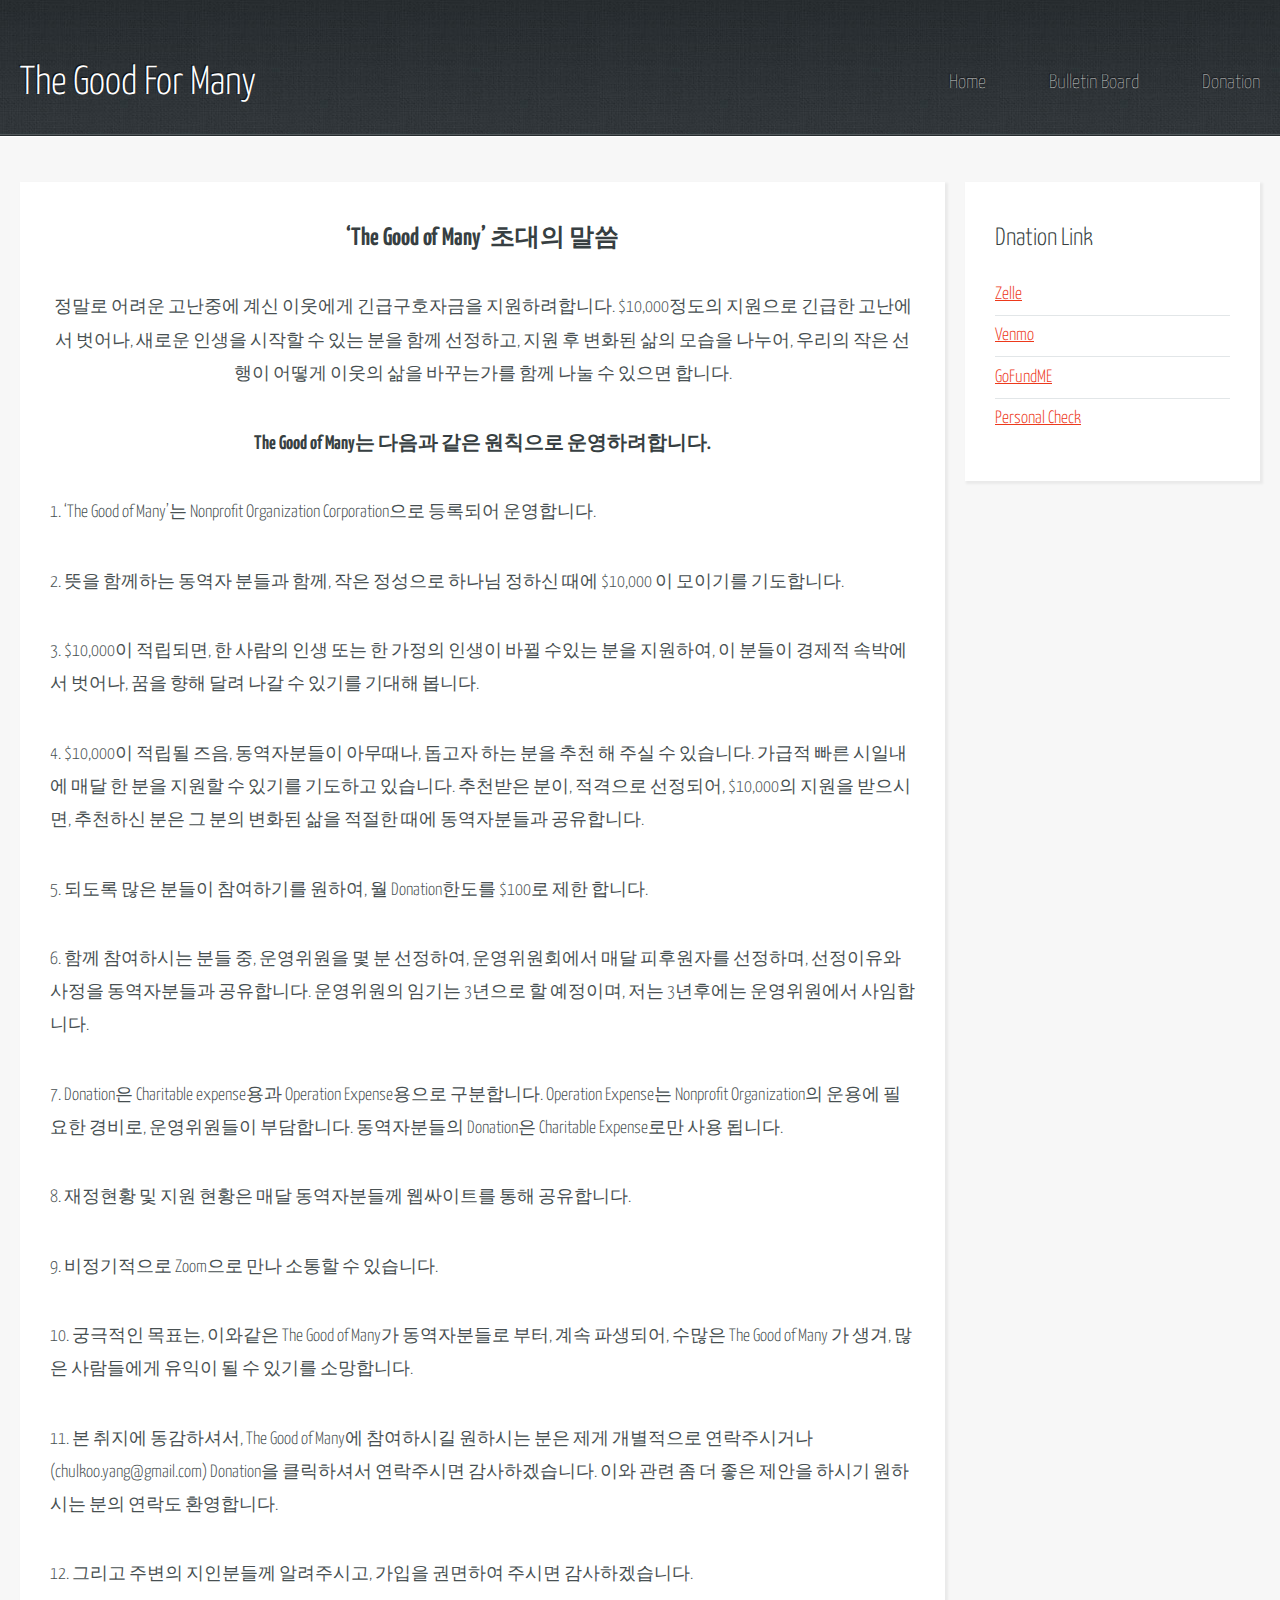
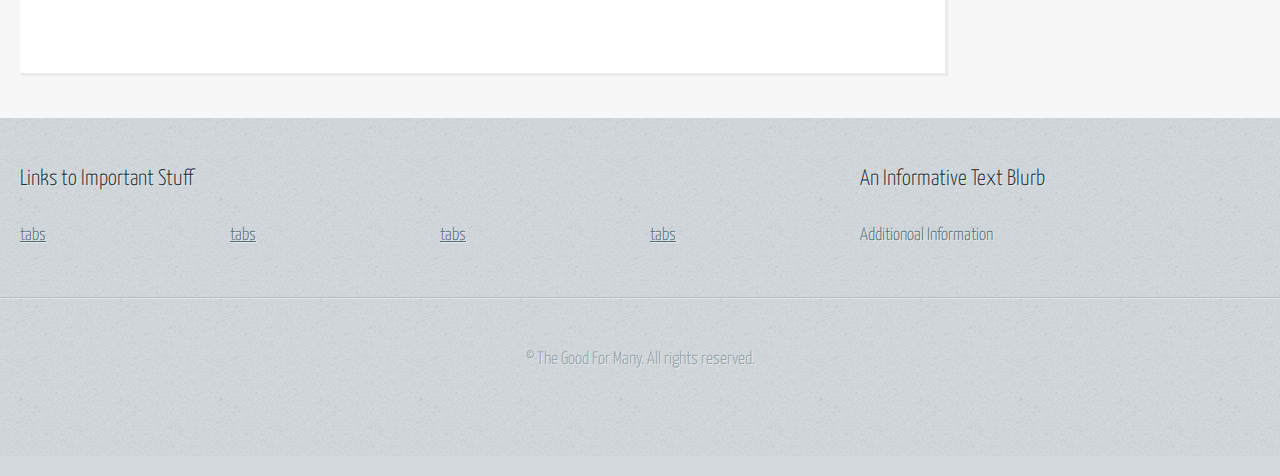
==== commit ccaf7fd7: "Bulletin" ====
--- a/Donation.html
+++ b/Donation.html
@@ -7,7 +7,7 @@
 <html>
 
 <head>
-	<title>Two Column 1 - Halcyonic by HTML5 UP</title>
+	<title>The Good of Many</title>
 	<meta charset="utf-8" />
 	<meta name="viewport" content="width=device-width, initial-scale=1, user-scalable=no" />
 	<link rel="stylesheet" href="assets/css/main.css" />
@@ -28,10 +28,10 @@
 						<!-- Nav -->
 						<nav id="nav">
 							<a href="index.html">Home</a>
-							<a href="Follow_Up.html">Follow Up</a>/
-							<a href="Who_We_Are.html">Who We Are</a>
+							<!-- <a href="Follow_Up.html">Follow Up</a>/ -->
+							<a href="list.html">Bulletin Board</a>
 							<a href="Donation.html">Donation</a>
-							<a href="Pray_With_Us.html">Pray With Us</a>
+							<!-- <a href="Pray_With_Us.html">Pray With Us</a> -->
 						</nav>
 
 					</div>
